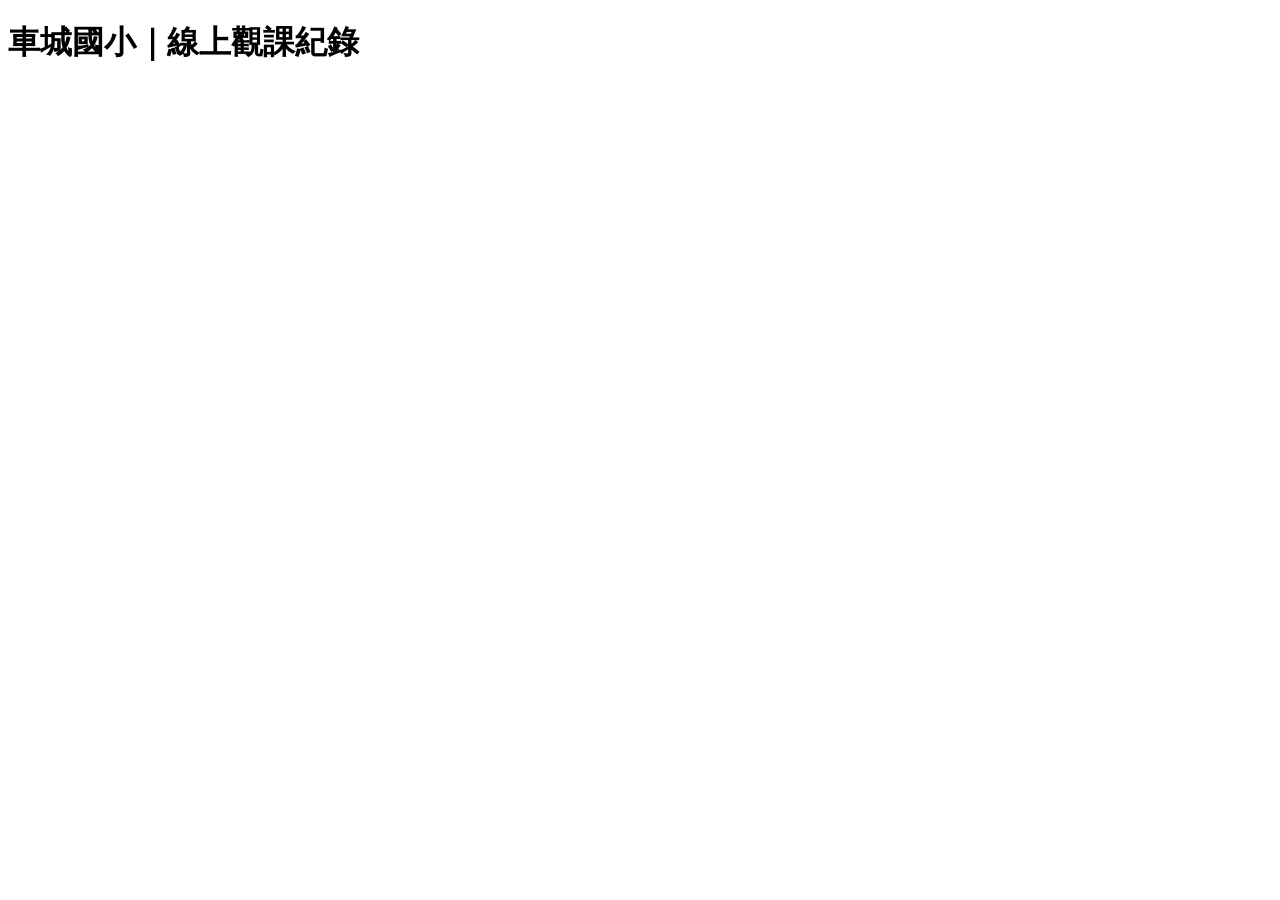
==== index.html @ 5d4e8862 "更新 index.html via EZPage" ====
<!doctype html>
<html lang="zh-Hant">
<head>
<meta charset="utf-8">
<meta name="viewport" content="width=device-width,initial-scale=1,viewport-fit=cover">
<title>車城國小｜線上觀課紀錄</title>
<link rel="stylesheet" href="common.css">
</head>
<body>
<header class="top">
  <button class="btn ghost" id="back" hidden>←</button>
  <h1>車城國小｜線上觀課紀錄</h1>
  <span class="muted small" id="who" style="cursor:pointer" title="點一下登出"></span>
</header>

<main id="app"></main>

<div class="actionbar" id="actions" hidden></div>
<div class="toast" id="toast"></div>

<script src="config.js"></script>
<script src="forms.js"></script>
<script src="common.js"></script>
<script>
const S = { view: 'home', id: null, form: null, status: 'draft', meta: {}, vals: {}, chk: {}, notes: {}, comments: {}, scan: null };
let USER = null;

document.addEventListener('DOMContentLoaded', () => {
  $('#app').addEventListener('click', onClick);
  $('#app').addEventListener('input', onInput);
  $('#who').onclick = () => { if (USER && confirm('要登出嗎？')) Auth.signOut(); };
  USER = Auth.claims();
  if (USER) return start();
  $('#app').innerHTML = `
    <section class="card">
      <h2>請先登入</h2>
      <p class="muted">請使用 Google 帳號登入，系統會以此帳號記錄你的觀課紀錄。</p>
      <div id="gbtn"></div>
    </section>`;
  Auth.mount($('#gbtn'), () => { USER = Auth.claims(); start(); });
});

function start() {
  $('#who').textContent = USER.name;
  home();
}

/* ========== 首頁 ========== */

function home() {
  S.view = 'home';
  $('#back').hidden = true;
  $('#actions').hidden = true;
  $('#app').innerHTML = `
    <section class="card">
      <h2>新增紀錄</h2>
      <label for="formSel">選擇觀課表單</label>
      <select id="formSel">
        ${Object.entries(FORMS).map(([k, f]) => `<option value="${k}">${esc(f.name)}</option>`).join('')}
      </select>
      <div class="chips" style="margin-top:12px">
        <button class="btn primary" id="newBtn">✏️ 線上填寫</button>
        <label class="btn" style="display:inline-flex;align-items:center;cursor:pointer">📷 上傳紙本（OCR）
          <input type="file" id="ocrFile" accept="image/*" hidden>
        </label>
      </div>
      <p class="muted small">紙本上傳後會自動辨識成草稿，請逐項校對後再儲存或完成。</p>
    </section>
    <section class="card">
      <h2>我的紀錄</h2>
      <div id="list" class="muted">載入中…</div>
    </section>`;
  $('#newBtn').onclick = () => newRecord($('#formSel').value);
  $('#ocrFile').onchange = e => {
    const f = e.target.files[0];
    if (f) runOcr(f, $('#formSel').value);
    e.target.value = '';
  };
  loadList();
}

async function loadList() {
  try {
    const j = await API.call('myRecords');
    $('#list').innerHTML = j.rows.length
      ? j.rows.map(r => `
          <div class="rec" data-id="${esc(r.record_id)}">
            <div>
              <b>${esc(r.date)}　${esc((FORMS[r.form] || {}).name || '')}</b>
              <div class="muted small">${esc(r.subject)}　${esc(r.unit)}　${r.status === 'final' ? '✅ 已完成' : '📝 草稿'}</div>
            </div>
            <span>›</span>
          </div>`).join('')
      : '<p class="muted">尚無紀錄</p>';
    document.querySelectorAll('.rec').forEach(el => el.onclick = () => openRecord(el.dataset.id));
  } catch (e) {
    $('#list').textContent = '讀取失敗：' + e.message;
  }
}

async function openRecord(id) {
  try {
    const j = await API.call('getRecord', { record_id: id });
    initState(j.record.form, j.record);
    openEditorView();
  } catch (e) { toast(e.message); }
}

/* ========== 狀態 ========== */

function initState(form, rec) {
  S.view = 'edit';
  S.form = form;
  S.id = rec ? rec.id : null;
  S.status = rec ? rec.status : 'draft';
  S.scan = null;
  S.meta = Object.assign({
    school: '車城國小', teacher: USER.name, observer: '', date: todayStr(), school_year: '115',
    class_name: '', student_count: '', subject: '', unit: '', session_no: '', session_total: '',
    device: [], platform: [], mode: ''
  }, rec ? rec.meta : {});
  S.meta.device = S.meta.device || [];
  S.meta.platform = S.meta.platform || [];
  S.vals = {}; S.chk = {}; S.notes = {};
  S.comments = Object.assign({}, (rec && rec.data && rec.data.comments) || {});
  if (rec) {
    (rec.items || []).forEach(i => {
      if (i.item_id.endsWith('_chk')) S.chk[i.item_id.slice(0, -4)] = !!i.value;
      else {
        S.vals[i.item_id] = i.value;
        if (i.note) S.notes[i.item_id] = i.note;
      }
    });
  }
}

function newRecord(form) {
  initState(form, null);
  openEditorView();
}

function openEditorView() {
  $('#back').hidden = false;
  $('#back').onclick = home;
  renderEditor();
  renderActions();
}

/* ========== 編輯畫面 ========== */

function renderEditor() {
  const F = FORMS[S.form];
  const hf = HEADER_FIELDS.map(f =>
    `<div><label>${f.l}</label><input type="${f.t || 'text'}" data-meta="${f.k}" value="${esc(S.meta[f.k] ?? '')}"></div>`
  ).join('');

  const chipGroup = (key, label, opts) => `
    <div style="margin-top:14px"><label>${label}</label>
      <div class="chips">${opts.map(o => `<button class="chip ${(S.meta[key] || []).includes(o) ? 'on' : ''}" data-multi="${key}" data-val="${esc(o)}">${esc(o)}</button>`).join('')}</div>
    </div>`;

  const modeBlock = F.modes ? `
    <div style="margin-top:14px"><label>教學模式（本次觀察到的模式）</label>
      <div class="chips">${F.modes.map(m => `<button class="chip ${S.meta.mode === m.id ? 'on' : ''}" data-mode="${esc(m.id)}">${esc(m.id)}</button>`).join('')}</div>
      <p class="muted small" id="modeDesc">${esc((F.modes.find(m => m.id === S.meta.mode) || {}).desc || '')}</p>
    </div>` : '';

  const devBlock = F.hasDevice
    ? chipGroup('device', '載具', DEVICES) + chipGroup('platform', '數位學習平臺', PLATFORMS)
    : '';

  const secs = F.sections.map((sec, si) => `
    <details ${si === 0 ? 'open' : ''}>
      <summary>${esc(sec.label)}</summary>
      <div class="items">
        ${sec.cols ? `<p class="muted small">${sec.cols.map(c => c.k + '＝' + c.t).join('　')}</p>` : ''}
        ${sec.items.map(it => itemHtml(sec, it, F)).join('')}
      </div>
    </details>`).join('');

  const com = F.comments ? `
    <section class="card"><h2>綜合意見</h2>
      ${F.comments.map(c => `
        <label>${esc(c.label)}${c.hint ? `<span class="muted small">（${esc(c.hint)}）</span>` : ''}</label>
        <textarea data-comment="${c.key}" rows="2">${esc(S.comments[c.key] || '')}</textarea>
        <div style="height:10px"></div>`).join('')}
    </section>` : '';

  $('#app').innerHTML = `
    <section class="card">
      <h2>${esc(F.name)}</h2>
      ${F.legend ? `<div class="notice">${esc(F.legend)}</div>` : ''}
      <div class="grid">${hf}</div>
      ${modeBlock}
      ${devBlock}
    </section>
    ${secs}
    ${com}`;
}

function itemHtml(sec, it, F) {
  const id = it.id;
  let ctrl = '';
  if (it.type === 'score') {
    ctrl = `<div class="scores">${[0, 1, 2, 3, 4, 5].map(n =>
      `<button class="score ${S.vals[id] === n ? 'on' : ''}" data-score="${id}" data-n="${n}">${n}</button>`).join('')}</div>`;
  } else if (it.type === 'check') {
    ctrl = `<label class="check"><input type="checkbox" data-check="${id}" ${S.vals[id] ? 'checked' : ''}> ${esc(F.checkText || '符合')}</label>`;
  } else if (it.type === 'light') {
    ctrl = `<div class="lights">${LIGHTS.map(l =>
      `<button class="light ${S.vals[id] === l.k ? 'on' : ''}" data-light="${id}" data-k="${l.k}">${l.e} ${l.t}</button>`).join('')}</div>
      <label class="check"><input type="checkbox" data-chk="${id}" ${S.chk[id] ? 'checked' : ''}> ${esc(F.checkText || '已完成此項')}</label>`;
  } else if (it.type === 'matrix') {
    const arr = S.vals[id] || [];
    ctrl = `<div class="matrix">${sec.cols.map(c =>
      `<button class="pill ${arr.includes(c.k) ? 'on' : ''}" data-mx="${id}" data-k="${c.k}">${c.k}</button>`).join('')}</div>`;
  }
  const tip = it.hint ? `<button class="tipbtn" data-tip aria-label="說明">ⓘ</button>` : '';
  const tipBox = it.hint ? `<div class="tip" hidden>${esc(F.hintLabel || '觀察重點')}：${esc(it.hint)}</div>` : '';
  return `
    <div class="item">
      <div class="item-top"><span class="item-name">${esc(it.label)}</span>${tip}</div>
      ${tipBox}
      ${ctrl}
      <details class="note"><summary>觀察描述</summary>
        <textarea data-note="${id}" rows="2">${esc(S.notes[id] || '')}</textarea>
      </details>
    </div>`;
}

function renderActions() {
  const a = $('#actions');
  a.hidden = false;
  a.innerHTML = `
    ${S.id && S.status === 'final' ? '<button class="btn" id="pdfBtn">下載 PDF</button>' : ''}
    <button class="btn" id="saveBtn">儲存草稿</button>
    <button class="btn primary" id="finBtn">完成並下載 PDF</button>`;
  $('#saveBtn').onclick = () => saveNow(false, false);
  $('#finBtn').onclick = () => saveNow(true, false);
  const p = $('#pdfBtn');
  if (p) p.onclick = downloadPdf;
}

/* ========== 事件 ========== */

function onClick(e) {
  const t = e.target.closest('button');
  if (!t) return;
  const d = t.dataset;

  if (d.tip !== undefined) {
    const box = t.closest('.item').querySelector('.tip');
    box.hidden = !box.hidden;
    return;
  }
  if (d.score !== undefined) {
    const id = d.score, n = +d.n;
    S.vals[id] = S.vals[id] === n ? null : n;
    setOn(t.parentElement, b => b.dataset.score === id && S.vals[id] === +b.dataset.n);
    return changed();
  }
  if (d.light !== undefined) {
    const id = d.light;
    S.vals[id] = S.vals[id] === d.k ? '' : d.k;
    setOn(t.parentElement, b => b.dataset.light === id && b.dataset.k === S.vals[id]);
    return changed();
  }
  if (d.mx !== undefined) {
    const id = d.mx;
    const set = new Set(S.vals[id] || []);
    set.has(d.k) ? set.delete(d.k) : set.add(d.k);
    S.vals[id] = [...set];
    t.classList.toggle('on');
    return changed();
  }
  if (d.mode !== undefined) {
    S.meta.mode = S.meta.mode === d.mode ? '' : d.mode;
    setOn(t.parentElement, b => b.dataset.mode === S.meta.mode);
    const m = FORMS[S.form].modes.find(x => x.id === S.meta.mode);
    $('#modeDesc').textContent = m ? m.desc : '';
    return changed();
  }
  if (d.multi !== undefined) {
    const arr = S.meta[d.multi] || [];
    const i = arr.indexOf(d.val);
    i > -1 ? arr.splice(i, 1) : arr.push(d.val);
    S.meta[d.multi] = arr;
    t.classList.toggle('on');
    return changed();
  }
}

function onInput(e) {
  const t = e.target;
  if (t.dataset.meta !== undefined) {
    S.meta[t.dataset.meta] = t.type === 'number' ? (t.value === '' ? '' : Number(t.value)) : t.value;
    return changed();
  }
  if (t.dataset.check !== undefined) { S.vals[t.dataset.check] = t.checked; return changed(); }
  if (t.dataset.chk !== undefined) { S.chk[t.dataset.chk] = t.checked; return changed(); }
  if (t.dataset.note !== undefined) { S.notes[t.dataset.note] = t.value; return changed(); }
  if (t.dataset.comment !== undefined) { S.comments[t.dataset.comment] = t.value; return changed(); }
}

function setOn(container, pred) {
  container.querySelectorAll('button').forEach(b => b.classList.toggle('on', pred(b)));
}

const autosave = debounce(() => {
  if (S.view === 'edit' && S.meta.subject && S.meta.teacher) saveNow(false, true);
}, 1500);
function changed() { autosave(); }

/* ========== 儲存與下載 ========== */

function payload(status) {
  const F = FORMS[S.form];
  const items = [];
  F.sections.forEach(sec => sec.items.forEach(it => {
    const base = { group: sec.label, item_id: it.id, item_label: it.label, note: S.notes[it.id] || '' };
    if (it.type === 'score') items.push({ ...base, value: S.vals[it.id] ?? '' });
    else if (it.type === 'check') items.push({ ...base, value: !!S.vals[it.id] });
    else if (it.type === 'light') {
      items.push({ ...base, value: S.vals[it.id] || '' });
      items.push({ group: sec.label, item_id: it.id + '_chk', item_label: it.label + '（已完成）', value: !!S.chk[it.id], note: '' });
    } else if (it.type === 'matrix') items.push({ ...base, value: S.vals[it.id] || [] });
  }));
  return {
    record_id: S.id,
    form: S.form,
    status,
    meta: { ...S.meta, mode: S.meta.mode || '' },
    data: { comments: S.comments },
    items,
    scan_file_id: S.scan,
    source: S.scan ? 'ocr' : 'manual'
  };
}

function saveNow(final, silent) {
  return enqueue(() => doSave(final, silent));
}

async function doSave(final, silent) {
  if (!S.meta.subject || !S.meta.teacher) {
    if (!silent) toast('請至少填寫教學者與學習領域／科目');
    return;
  }
  if (final && !S.meta.unit) return toast('完成前請填寫單元');
  if (final && !confirm('送出並產生 PDF？完成後仍可再修改並重新送出。')) return;
  try {
    const j = await API.call('saveRecord', payload(final ? 'final' : 'draft'));
    S.id = j.record_id;
    S.status = j.status;
    S.scan = null;
    renderActions();
    if (final) {
      await downloadPdf();
      toast('已完成，PDF 已下載');
    } else {
      toast(silent ? '已自動存檔' : '已儲存草稿');
    }
  } catch (err) {
    toast('儲存失敗：' + err.message);
  }
}

async function downloadPdf() {
  try {
    const j = await API.call('pdf', { record_id: S.id });
    downloadB64(j.base64, j.filename);
  } catch (e) { toast(e.message); }
}

/* ========== 紙本 OCR ========== */

function schemaOf(form) {
  const out = [];
  FORMS[form].sections.forEach(sec => sec.items.forEach(it =>
    out.push({ item_id: it.id, label: it.label, type: it.type })));
  return out;
}

function imageToJpegB64(file, max) {
  return new Promise((res, rej) => {
    const img = new Image();
    img.onload = () => {
      const s = Math.min(1, max / Math.max(img.width, img.height));
      const c = document.createElement('canvas');
      c.width = Math.round(img.width * s);
      c.height = Math.round(img.height * s);
      c.getContext('2d').drawImage(img, 0, 0, c.width, c.height);
      URL.revokeObjectURL(img.src);
      res(c.toDataURL('image/jpeg', 0.85).split(',')[1]);
    };
    img.onerror = () => rej(new Error('無法讀取圖片'));
    img.src = URL.createObjectURL(file);
  });
}

async function runOcr(file, form) {
  $('#app').innerHTML = `
    <section class="card">
      <h2>辨識中…</h2>
      <p class="muted">請稍候，辨識完成後會自動帶入表單。</p>
      <div class="skel" style="width:60%"></div>
      <div class="skel"></div>
      <div class="skel" style="width:80%"></div>
    </section>`;
  try {
    const b64 = await imageToJpegB64(file, 1600);
    const j = await API.call('ocr', { imageBase64: b64, mimeType: 'image/jpeg', schema: schemaOf(form) });
    initState(form, null);
    applyOcr(j.result || {});
    S.scan = j.scan_file_id;
    openEditorView();
    $('#app').insertAdjacentHTML('afterbegin',
      `<div class="notice">OCR 草稿已帶入，請逐項校對後再儲存或完成。辨識可能有誤，尤其是手寫數字與勾選。</div>`);
    toast('辨識完成，請校對');
  } catch (e) {
    toast('辨識失敗：' + e.message);
    home();
  }
}

function applyOcr(r) {
  const F = FORMS[S.form];
  Object.entries(r.meta || {}).forEach(([k, v]) => {
    if (v !== '' && v != null && HEADER_FIELDS.some(h => h.k === k)) S.meta[k] = v;
  });
  const idx = new Map();
  F.sections.forEach(sec => sec.items.forEach(it => idx.set(it.id, { it, sec })));

  (r.items || []).forEach(o => {
    const hit = idx.get(o.item_id);
    if (!hit) return;
    const { it, sec } = hit;
    if (it.type === 'score') {
      const n = Number(o.value);
      if (Number.isInteger(n) && n >= 0 && n <= 5) S.vals[it.id] = n;
    } else if (it.type === 'check') {
      S.vals[it.id] = o.value === true || o.value === 'true';
    } else if (it.type === 'light') {
      if (LIGHTS.some(l => l.k === o.value)) S.vals[it.id] = o.value;
      S.chk[it.id] = !!S.vals[it.id];
    } else if (it.type === 'matrix') {
      const letters = Array.isArray(o.value) ? o.value : String(o.value || '').split(/[,、\s]+/);
      S.vals[it.id] = letters.filter(x => sec.cols.some(c => c.k === x));
    }
    if (o.note) S.notes[it.id] = o.note;
  });

  Object.entries(r.comments || {}).forEach(([k, v]) => { if (v) S.comments[k] = v; });
}
</script>
</body>
</html>
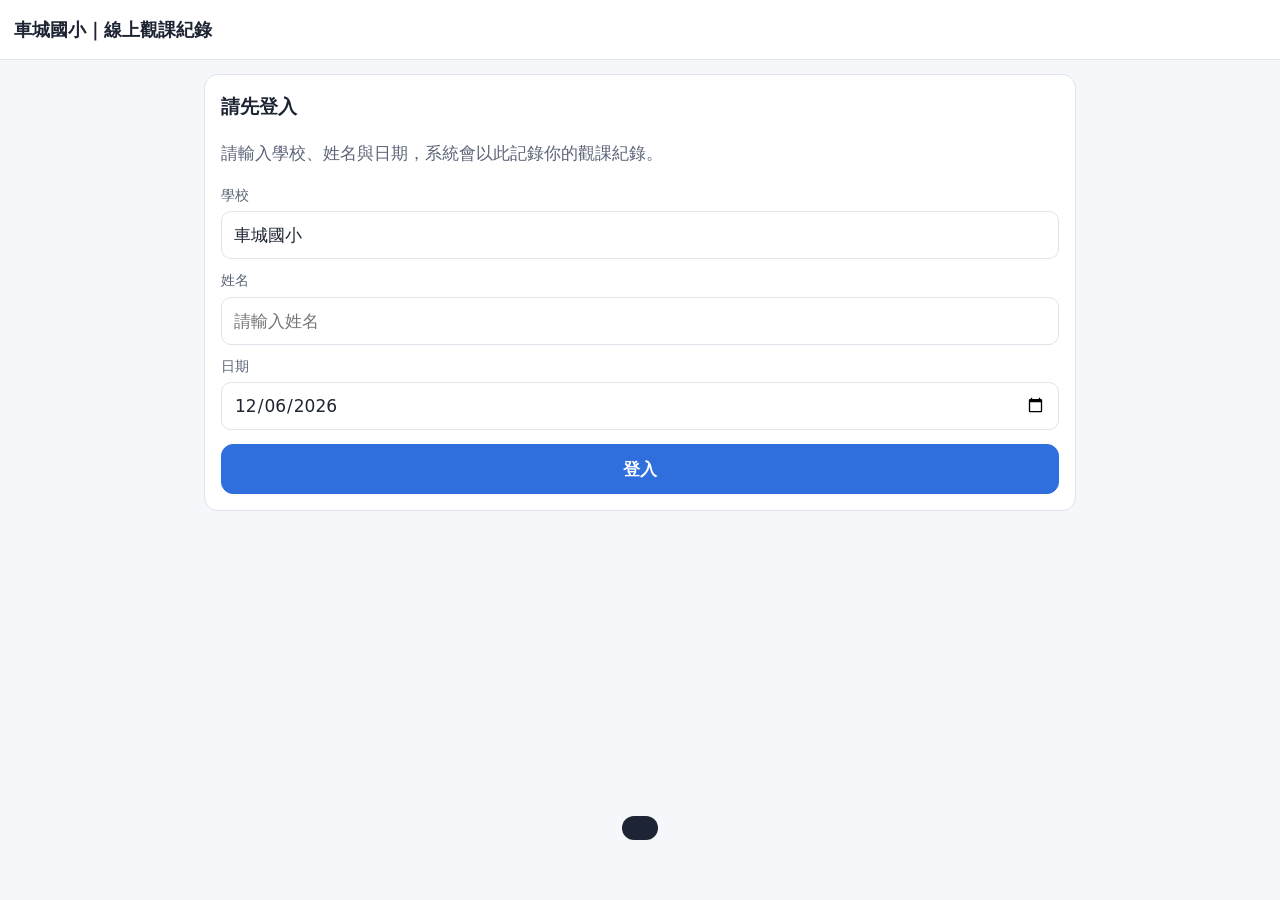
==== commit 1a42e5f1: "Modify login section and user metadata handling Updated login prompt and user information display. A" ====
--- a/index.html
+++ b/index.html
@@ -34,14 +34,14 @@
   $('#app').innerHTML = `
     <section class="card">
       <h2>請先登入</h2>
-      <p class="muted">請使用 Google 帳號登入，系統會以此帳號記錄你的觀課紀錄。</p>
-      <div id="gbtn"></div>
+      <p class="muted">請輸入學校、姓名與日期，系統會以此記錄你的觀課紀錄。</p>
+      <div id="lg"></div>
     </section>`;
-  Auth.mount($('#gbtn'), () => { USER = Auth.claims(); start(); });
+  renderLogin($('#lg'), {}, () => { USER = Auth.claims(); start(); });
 });
 
 function start() {
-  $('#who').textContent = USER.name;
+  $('#who').textContent = USER.name + '｜' + USER.school;
   home();
 }
 
@@ -115,7 +115,8 @@
   S.status = rec ? rec.status : 'draft';
   S.scan = null;
   S.meta = Object.assign({
-    school: '車城國小', teacher: USER.name, observer: '', date: todayStr(), school_year: '115',
+    school: USER.school || '車城國小', teacher: USER.name, observer: '',
+    date: USER.date || todayStr(), school_year: '115',
     class_name: '', student_count: '', subject: '', unit: '', session_no: '', session_total: '',
     device: [], platform: [], mode: ''
   }, rec ? rec.meta : {});
@@ -454,4 +455,4 @@
 }
 </script>
 </body>
-</html>+</html>
--- a/common.css
+++ b/common.css
@@ -0,0 +1,71 @@
+:root{--bg:#f5f7fb;--card:#fff;--ink:#1d2433;--sub:#5b6478;--brand:#2f6fdd;--soft:#e7efff;--line:#dfe3ec}
+*{box-sizing:border-box}
+[hidden]{display:none!important}
+html,body{margin:0}
+body{background:var(--bg);color:var(--ink);font:17px/1.65 "Noto Sans TC","Microsoft JhengHei",system-ui,sans-serif;padding-bottom:110px}
+h1{font-size:18px;margin:0;flex:1} h2{font-size:19px;margin:0 0 10px} h3{font-size:17px;margin:14px 0 8px} h4{font-size:16px;margin:14px 0 6px}
+.top{position:sticky;top:0;z-index:20;background:#fff;border-bottom:1px solid var(--line);display:flex;align-items:center;gap:10px;padding:10px 14px;min-height:60px}
+main{max-width:900px;margin:0 auto;padding:14px}
+.card{background:var(--card);border:1px solid var(--line);border-radius:14px;padding:16px;margin-bottom:14px}
+.btn{min-height:48px;padding:10px 16px;border-radius:12px;border:1px solid var(--line);background:#fff;font:inherit;font-weight:600;color:var(--ink);cursor:pointer}
+.btn.primary{background:var(--brand);color:#fff;border-color:var(--brand)}
+.btn.ghost{background:#fff;min-width:48px}
+.btn:disabled{opacity:.5;cursor:not-allowed}
+.muted{color:var(--sub)} .small{font-size:14px}
+.grid{display:grid;grid-template-columns:1fr 1fr;gap:12px}
+label{display:block;font-size:14px;color:var(--sub);margin-bottom:4px}
+input[type=text],input[type=number],input[type=date],select,textarea{width:100%;min-height:48px;font:inherit;padding:8px 12px;border:1px solid var(--line);border-radius:10px;background:#fff;color:var(--ink)}
+textarea{min-height:64px;resize:vertical}
+.chips{display:flex;flex-wrap:wrap;gap:8px;align-items:center}
+.chip,.pill{min-height:44px;padding:8px 14px;border-radius:999px;border:1px solid var(--line);background:#fff;font:inherit;cursor:pointer}
+.chip.on,.pill.on{background:var(--brand);color:#fff;border-color:var(--brand)}
+details{background:#fff;border:1px solid var(--line);border-radius:14px;margin-bottom:12px;overflow:hidden}
+summary{list-style:none;cursor:pointer;padding:14px 16px;font-weight:700;font-size:18px;min-height:56px;display:flex;align-items:center;justify-content:space-between}
+summary::-webkit-details-marker{display:none}
+summary::after{content:"＋";color:var(--sub)}
+details[open]>summary::after{content:"－"}
+.items{padding:0 16px 10px}
+.item{padding:14px 0;border-top:1px dashed var(--line)}
+.item-top{display:flex;gap:8px;align-items:flex-start;justify-content:space-between}
+.item-name{font-weight:600;flex:1}
+.tipbtn{width:36px;height:36px;border-radius:50%;border:1px solid var(--line);background:#fff;color:var(--brand);font-weight:700;flex:none}
+.tip{background:#1d2433;color:#fff;font-size:15px;padding:10px 12px;border-radius:10px;margin:8px 0}
+.scores{display:grid;grid-template-columns:repeat(6,1fr);gap:6px;margin-top:10px}
+.score,.light{min-height:48px;border-radius:10px;border:1px solid var(--line);background:#fff;font:inherit;font-weight:700;cursor:pointer}
+.score.on{background:var(--brand);color:#fff;border-color:var(--brand)}
+.lights{display:grid;grid-template-columns:repeat(3,1fr);gap:6px;margin-top:10px}
+.light.on{background:var(--soft);border-color:var(--brand);color:var(--brand)}
+.check{display:flex;align-items:center;gap:8px;min-height:44px;margin-top:8px;font-size:16px;color:var(--ink);font-weight:500}
+.check input{width:24px;height:24px}
+.matrix{display:flex;flex-wrap:wrap;gap:8px;margin-top:10px}
+details.note{border:0;background:none;margin-top:8px}
+details.note summary{padding:6px 0;min-height:auto;font-size:15px;color:var(--brand)}
+details.note textarea{margin-top:6px}
+.rec{display:flex;justify-content:space-between;align-items:center;padding:14px 0;border-bottom:1px solid var(--line);cursor:pointer;min-height:56px}
+.rec:last-child{border-bottom:0}
+.actionbar{position:fixed;left:0;right:0;bottom:0;background:#fff;border-top:1px solid var(--line);display:flex;gap:10px;justify-content:flex-end;flex-wrap:wrap;padding:10px 14px calc(10px + env(safe-area-inset-bottom));z-index:15}
+.toast{position:fixed;left:50%;bottom:96px;transform:translateX(-50%) translateY(150%);background:#1d2433;color:#fff;padding:12px 18px;border-radius:12px;transition:transform .3s;z-index:60;font-size:15px;max-width:90vw}
+.toast.show{transform:translateX(-50%) translateY(0)}
+.skel{background:linear-gradient(90deg,#eceff5 25%,#f7f9fc 50%,#eceff5 75%);background-size:200% 100%;border-radius:8px;height:18px;margin:10px 0;animation:shine 1.2s infinite}
+@keyframes shine{to{background-position:-200% 0}}
+.notice{background:#fff8e1;border:1px solid #f3d27a;border-radius:10px;padding:10px 12px;font-size:15px;margin-bottom:12px}
+table{width:100%;border-collapse:collapse;font-size:15px}
+th,td{border:1px solid var(--line);padding:8px;text-align:left;vertical-align:top}
+th{background:#f7f9fc}
+.tbl-wrap{overflow-x:auto;margin-top:8px}
+.kv th{width:36%;color:var(--sub);font-weight:600}
+dialog{border:0;border-radius:16px;max-width:880px;width:calc(100% - 24px);padding:18px;max-height:88vh}
+dialog::backdrop{background:rgba(0,0,0,.35)}
+.tabs{display:flex;gap:8px;flex-wrap:wrap;margin-bottom:12px}
+.pill-stat{display:inline-block;padding:4px 12px;border-radius:999px;background:var(--soft);color:var(--brand);font-size:14px;margin:0 6px 6px 0}
+.bar-line{font-size:15px;margin:4px 0}
+.comment{border-top:1px dashed var(--line);padding:10px 0}
+@media (max-width:620px){
+  body{font-size:17px}
+  .grid{grid-template-columns:1fr}
+  .scores{gap:4px}
+  .score{font-size:16px}
+  summary{font-size:17px}
+  .item-name{font-size:16px}
+  .lights{grid-template-columns:1fr}
+}
